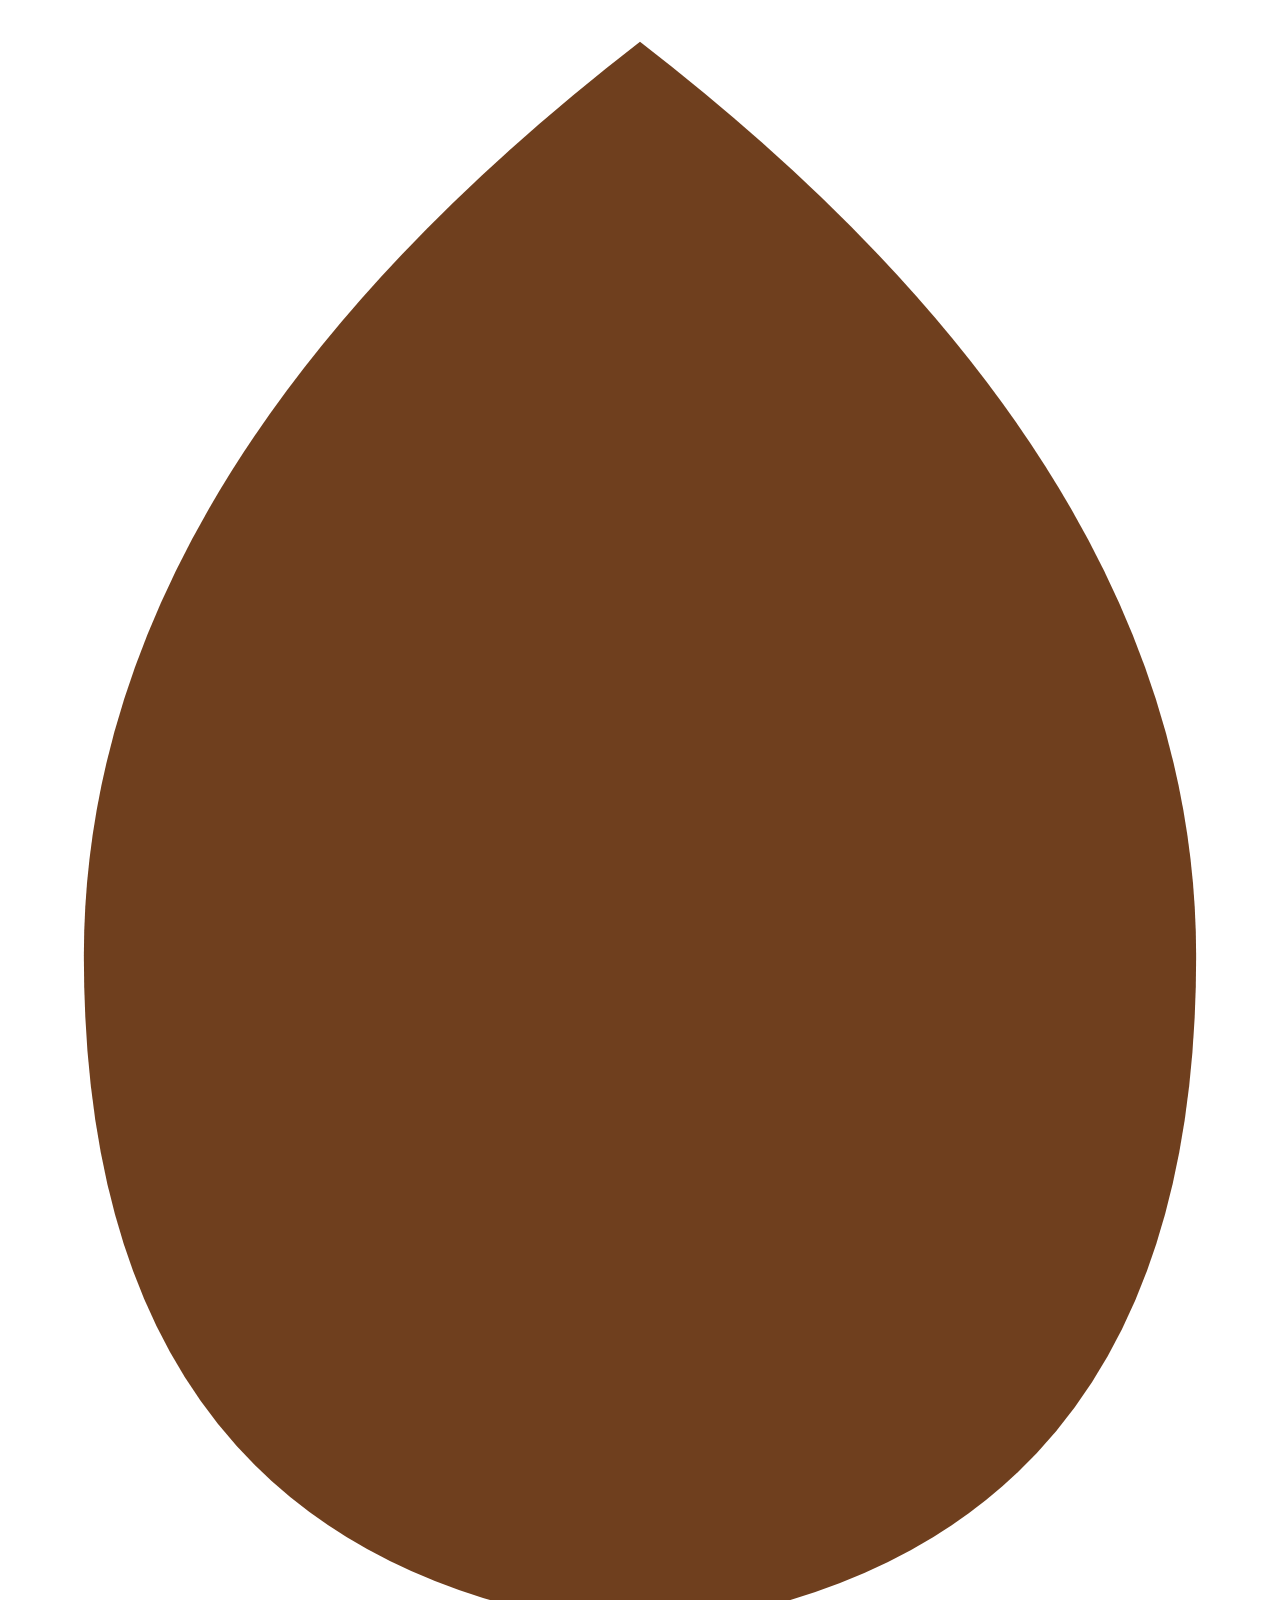
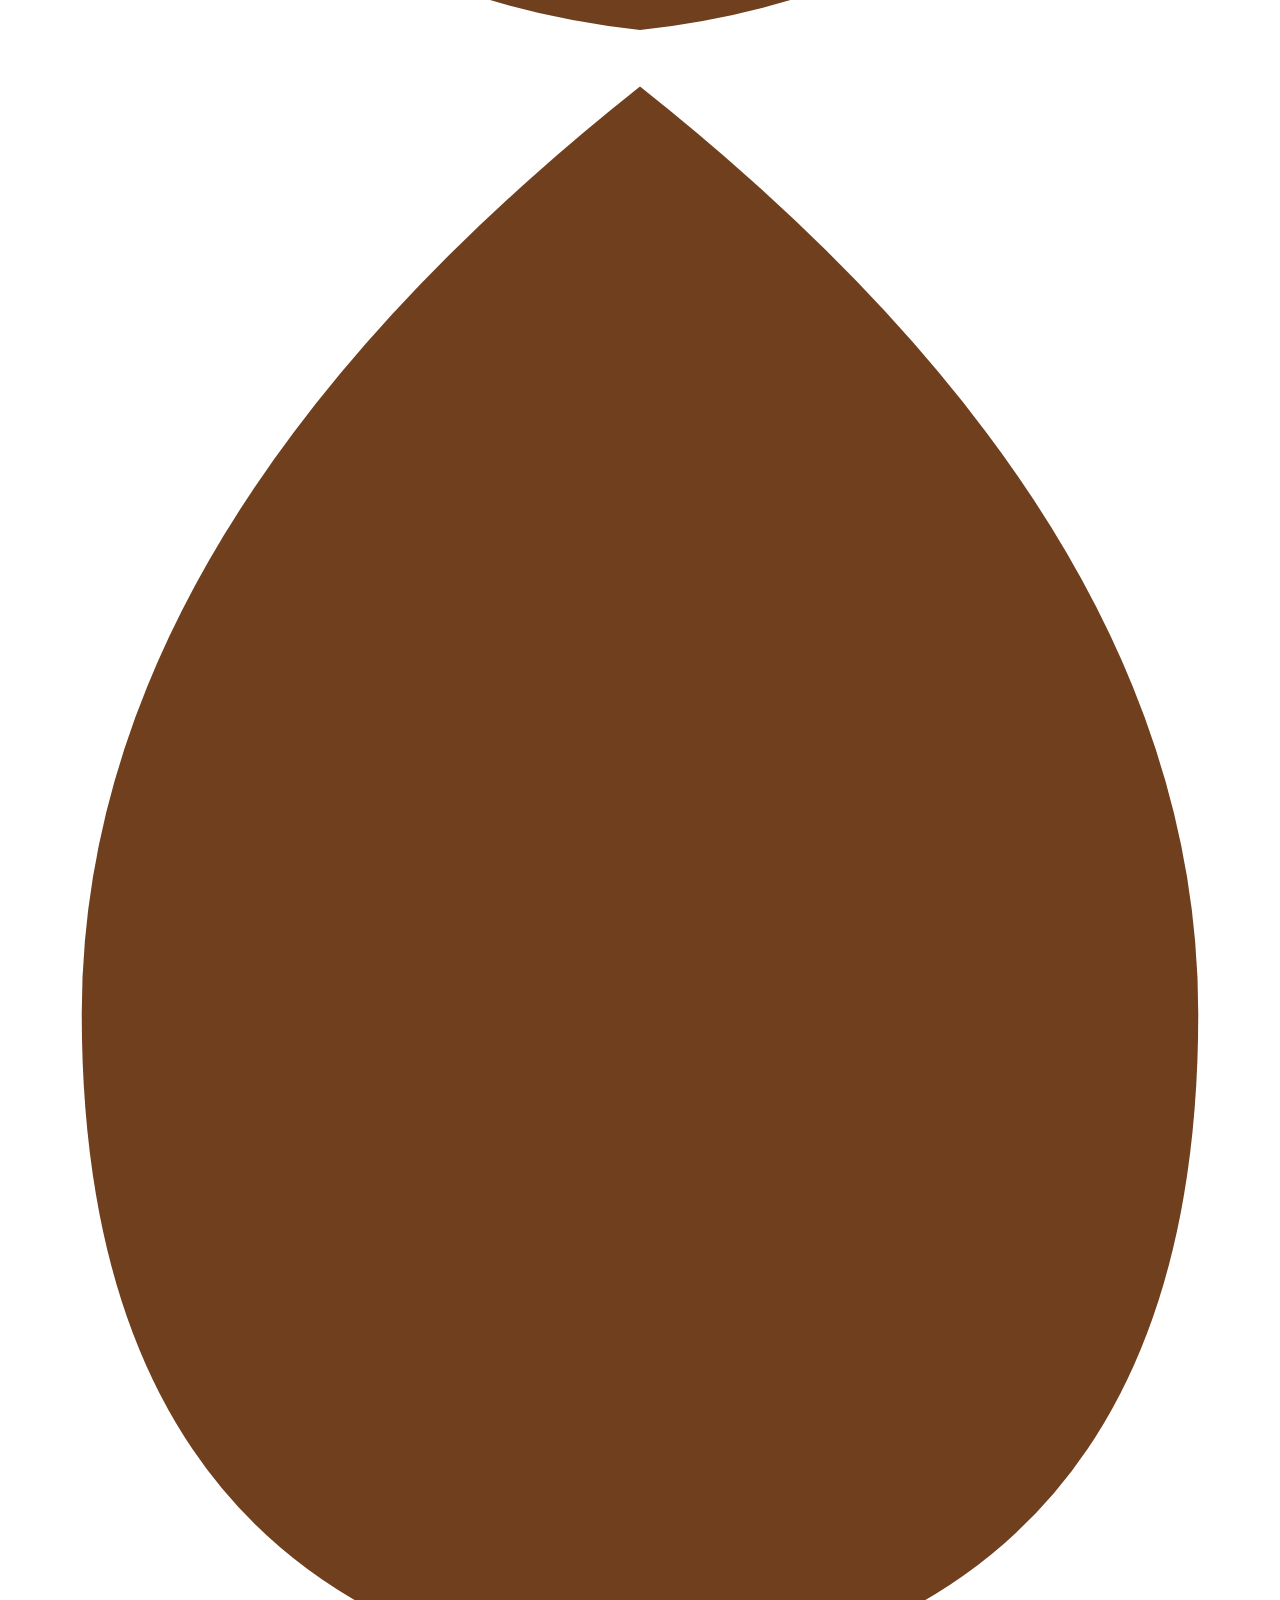
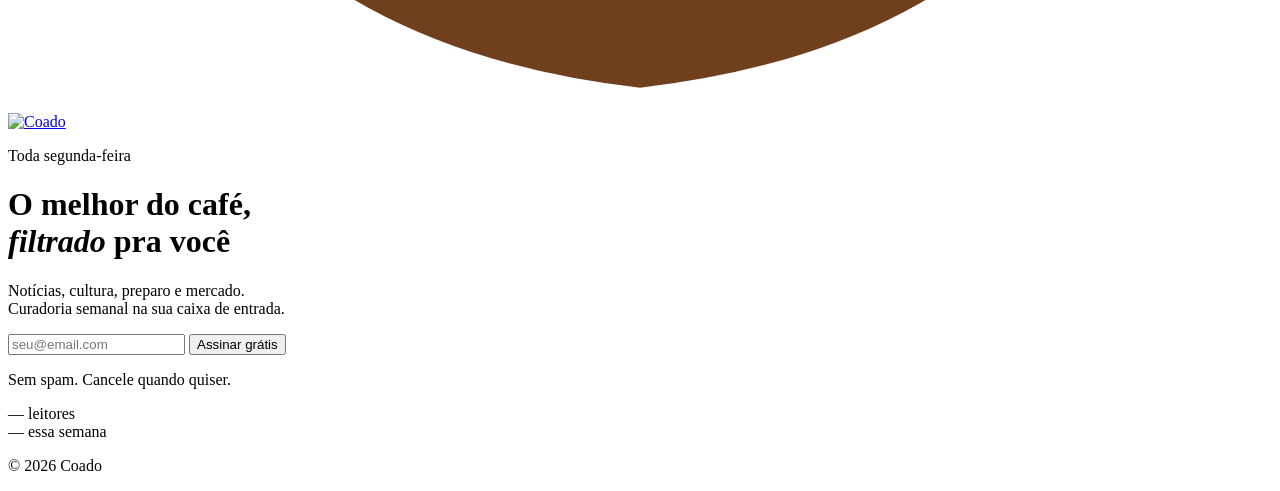
==== apps/web/index.html @ d41f2101 "refactor: change structure of all project" ====
<!DOCTYPE html>
<html lang="pt-BR">

<head>
  <meta charset="UTF-8">
  <meta name="viewport" content="width=device-width, initial-scale=1.0">
  <meta name="description"
    content="Coado — curadoria semanal sobre o mundo dos cafés. Notícias, cultura, preparo e mercado direto na sua caixa de entrada.">
  <title>Coado — Newsletter sobre Cafés</title>

  <link rel="icon" href="/favicon/favicon.ico" sizes="any">
  <link rel="icon" type="image/png" sizes="32x32" href="/favicon/favicon-32x32.png">
  <link rel="icon" type="image/png" sizes="16x16" href="/favicon/favicon-16x16.png">
  <link rel="icon" type="image/svg+xml" href="/favicon/favicon.svg">
  <link rel="apple-touch-icon" sizes="180x180" href="/favicon/apple-touch-icon.png">

  <link rel="preconnect" href="https://fonts.googleapis.com">
  <link rel="preconnect" href="https://fonts.gstatic.com" crossorigin>
  <link
    href="https://fonts.googleapis.com/css2?family=Fraunces:ital,opsz,wght@0,9..144,300;0,9..144,400;0,9..144,600;1,9..144,300;1,9..144,400&family=Inter:wght@400;500&display=swap"
    rel="stylesheet">
  <link rel="stylesheet" href="/styles/index.css">
</head>

<body>

  <!-- Gotas decorativas -->
  <svg class="deco deco-1" viewBox="0 0 300 390" fill="none" aria-hidden="true">
    <path d="M150 8Q18 110 18 225Q18 370 150 385Q282 370 282 225Q282 110 150 8Z" fill="#6F3F1E" />
  </svg>
  <svg class="deco deco-2" viewBox="0 0 240 314" fill="none" aria-hidden="true">
    <path d="M120 6Q14 90 14 182Q14 298 120 310Q226 298 226 182Q226 90 120 6Z" fill="#6F3F1E" />
  </svg>

  <div class="page">

    <header class="site-header">
      <a href="/" class="logo-link" aria-label="Coado — página inicial">
        <img src="/images/logo-dark.svg" alt="Coado" class="logo-svg" />
      </a>
    </header>

    <main class="hero" id="main">

      <p class="hero-label">Toda segunda-feira</p>

      <h1 class="hero-headline">
        O melhor do café,<br><em>filtrado</em> pra você
      </h1>

      <p class="hero-sub">
        Notícias, cultura, preparo e mercado.<br>
        Curadoria semanal na sua caixa de entrada.
      </p>

      <form class="subscribe-form" id="subscribeForm" novalidate>
        <div id="formMessage" class="form-message" role="alert" aria-live="polite"></div>
        <div class="form-row">
          <input class="form-input" type="email" id="email" name="email" placeholder="seu@email.com"
            autocomplete="email" required aria-label="Seu endereço de e-mail">
          <button class="form-btn" type="submit" id="submitBtn">
            Assinar grátis
          </button>
        </div>
        <p class="form-note">Sem spam. Cancele quando quiser.</p>
      </form>
    </main>

    <div class="divider" role="separator"></div>

    <section class="stats-section" aria-label="Estatísticas da newsletter">
      <div class="stats-inner">
        <div class="stat-item">
          <span class="stat-number" id="totalSubscribers">—</span>
          <span class="stat-label">leitores</span>
        </div>
        <div class="stat-sep" aria-hidden="true"></div>
        <div class="stat-item">
          <span class="stat-number" id="weekSubscribers">—</span>
          <span class="stat-label">essa semana</span>
        </div>
      </div>
    </section>

    <footer class="site-footer">
      <p class="footer-text">
        &copy; 2026 Coado
      </p>
    </footer>

  </div>

  <script src="/js/index.js"></script>
</body>

</html>
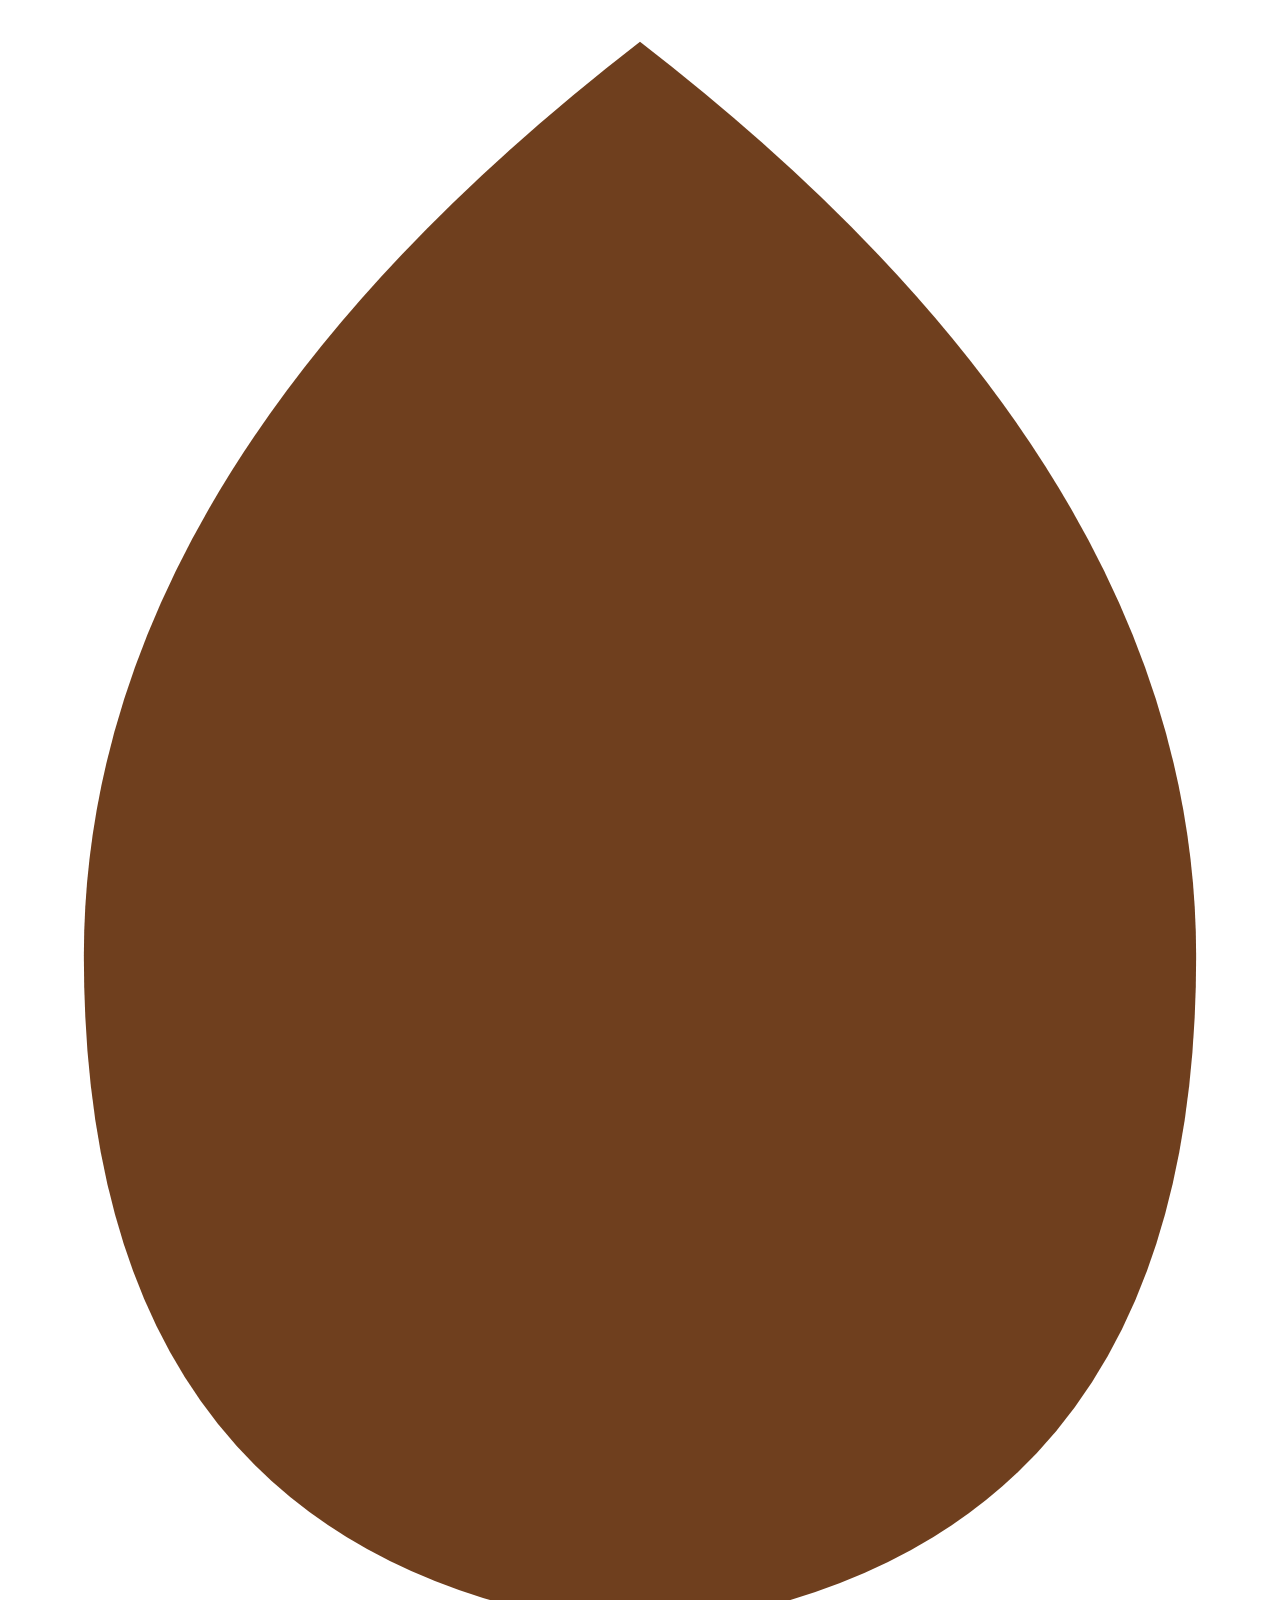
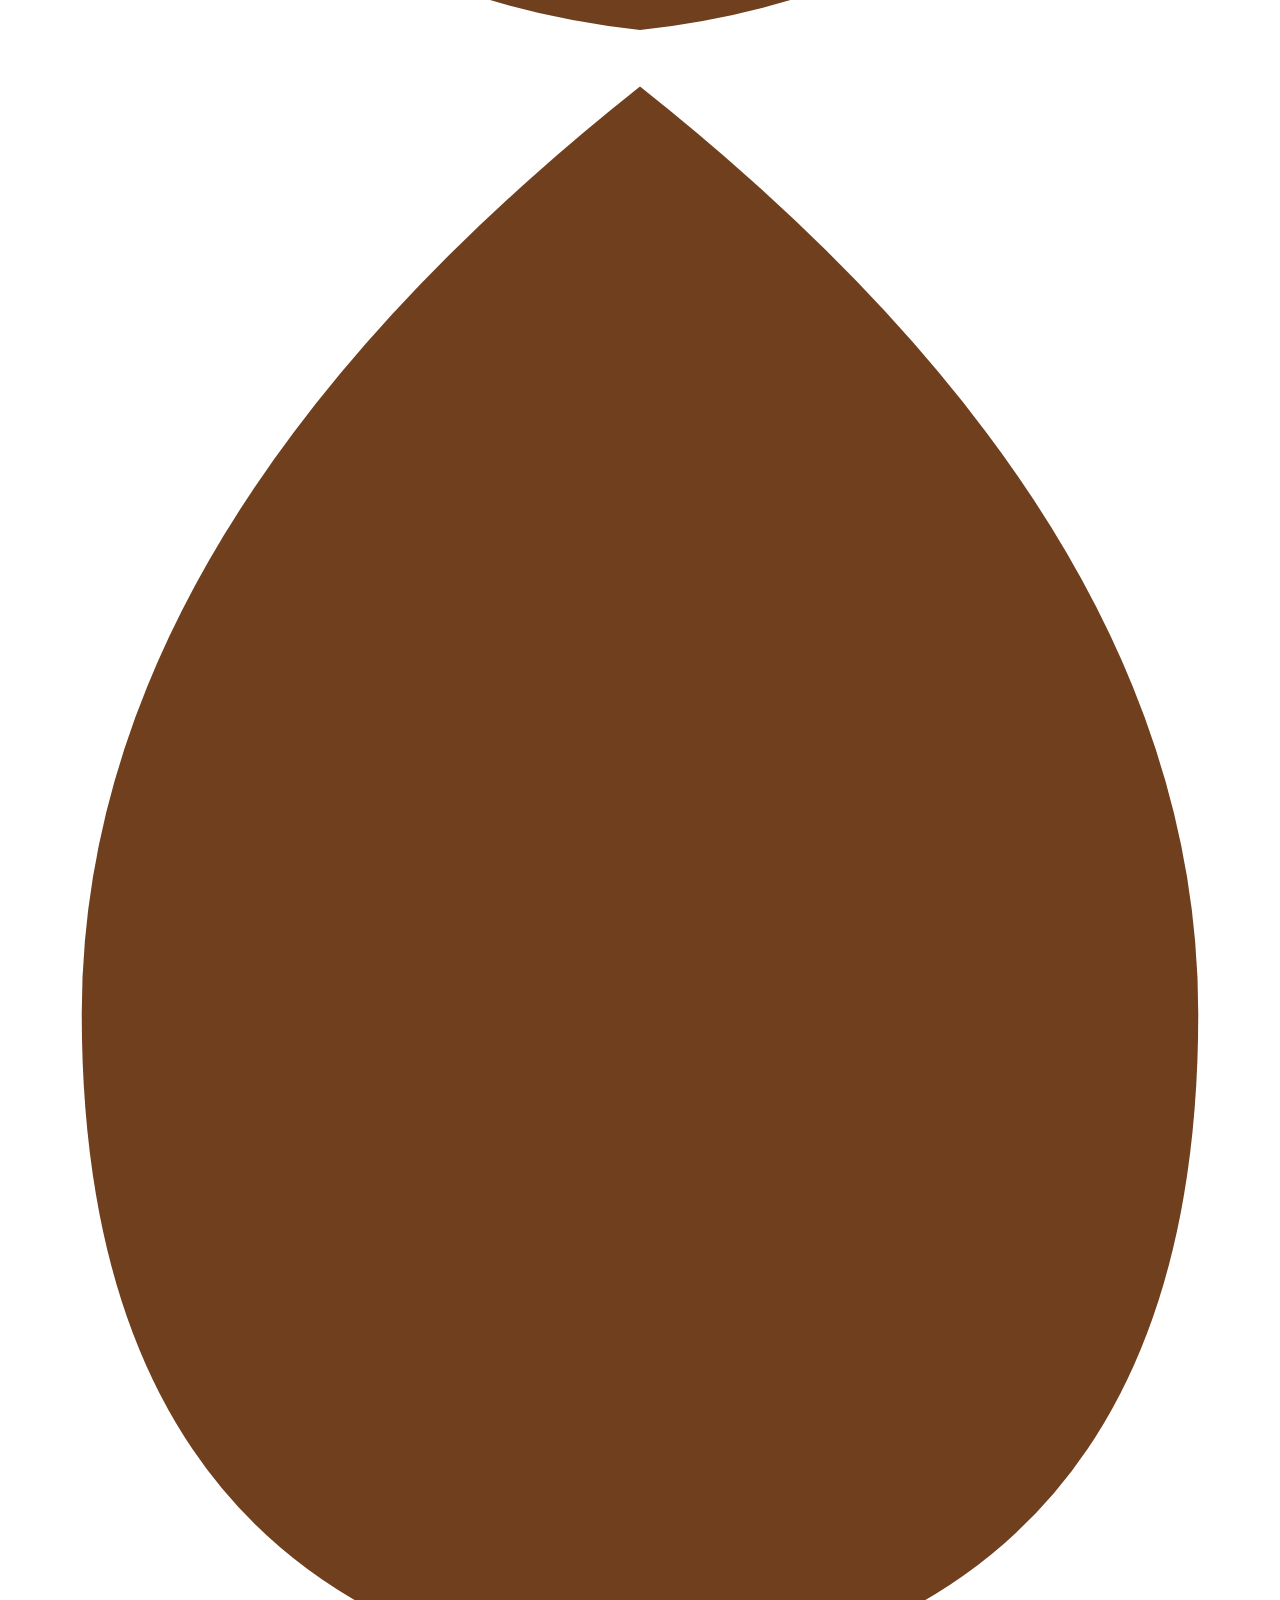
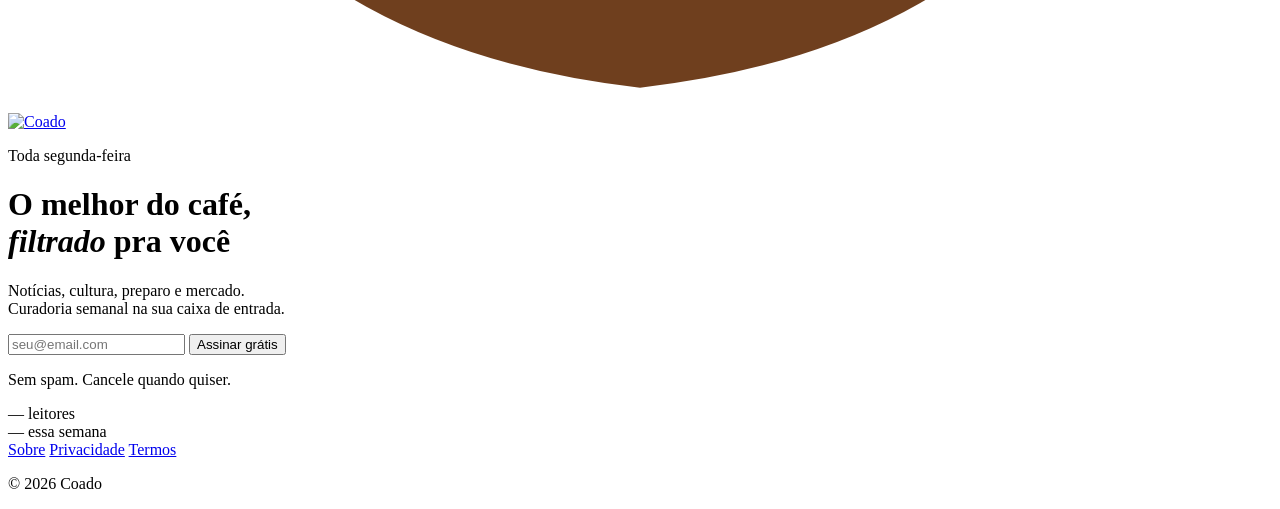
==== commit 046f685c: "feat: add about page and update footer navigation Co-Authored-By: Claude Sonnet 4.6 <noreply@anthrop" ====
--- a/apps/web/index.html
+++ b/apps/web/index.html
@@ -83,13 +83,18 @@
     </section>
 
     <footer class="site-footer">
+      <nav class="footer-nav" aria-label="Links do rodapé">
+        <a href="/about">Sobre</a>
+        <a href="/privacy">Privacidade</a>
+        <a href="/terms">Termos</a>
+      </nav>
       <p class="footer-text">
         &copy; 2026 Coado
       </p>
     </footer>
 
   </div>
-
+  <script src="/js/config.js"></script>
   <script src="/js/index.js"></script>
 </body>
 
